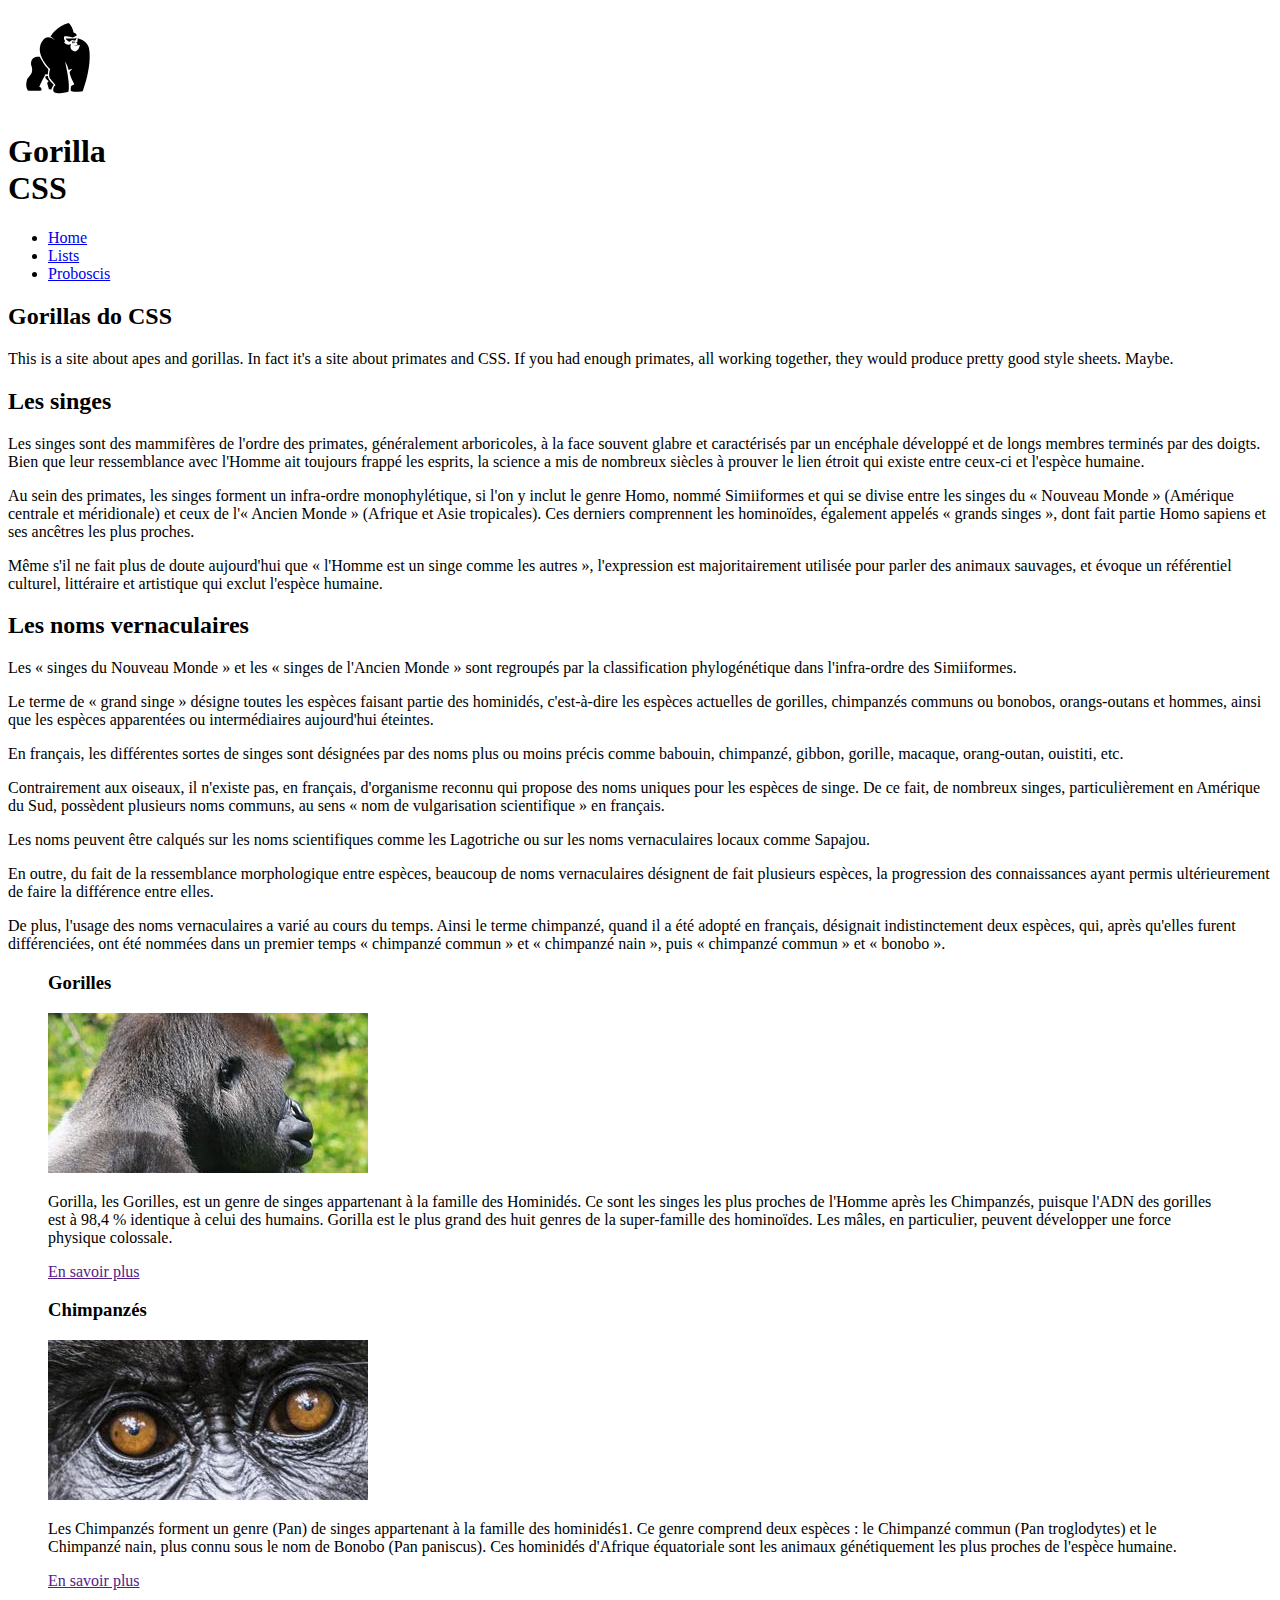
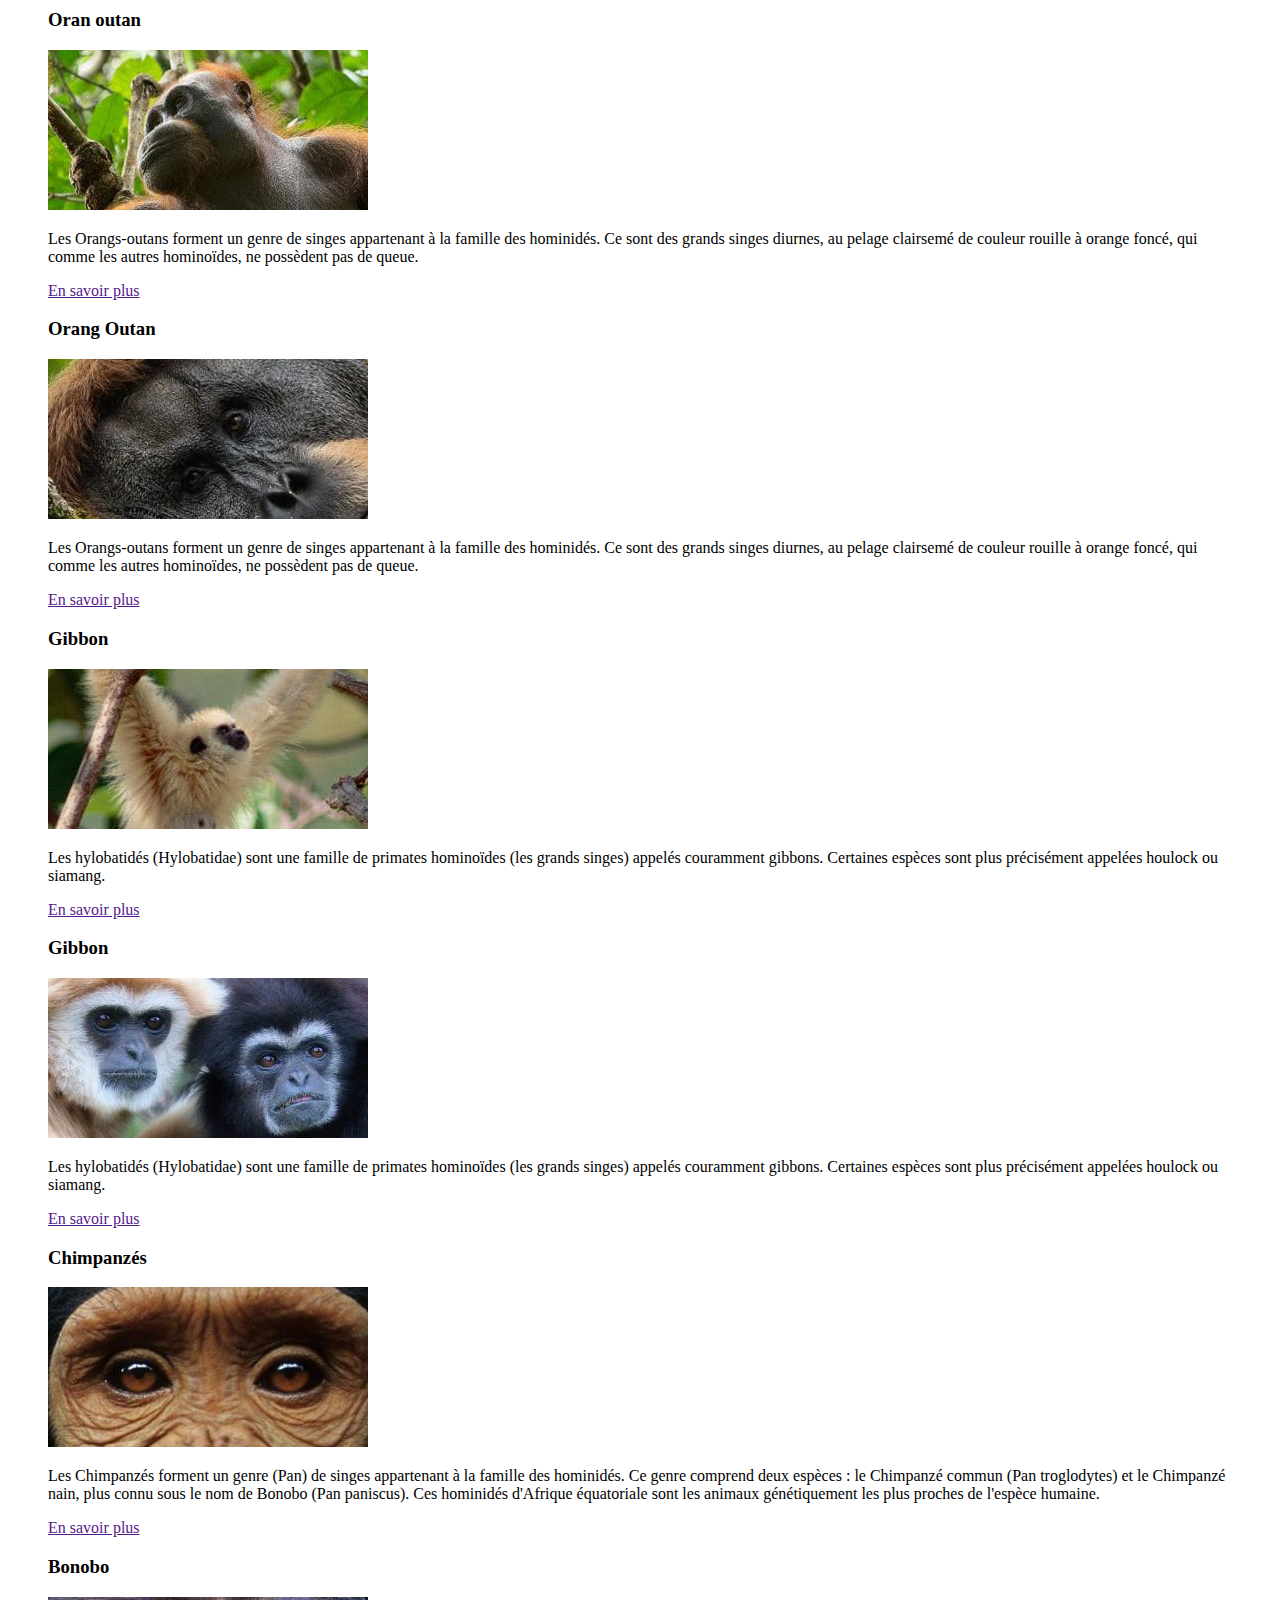
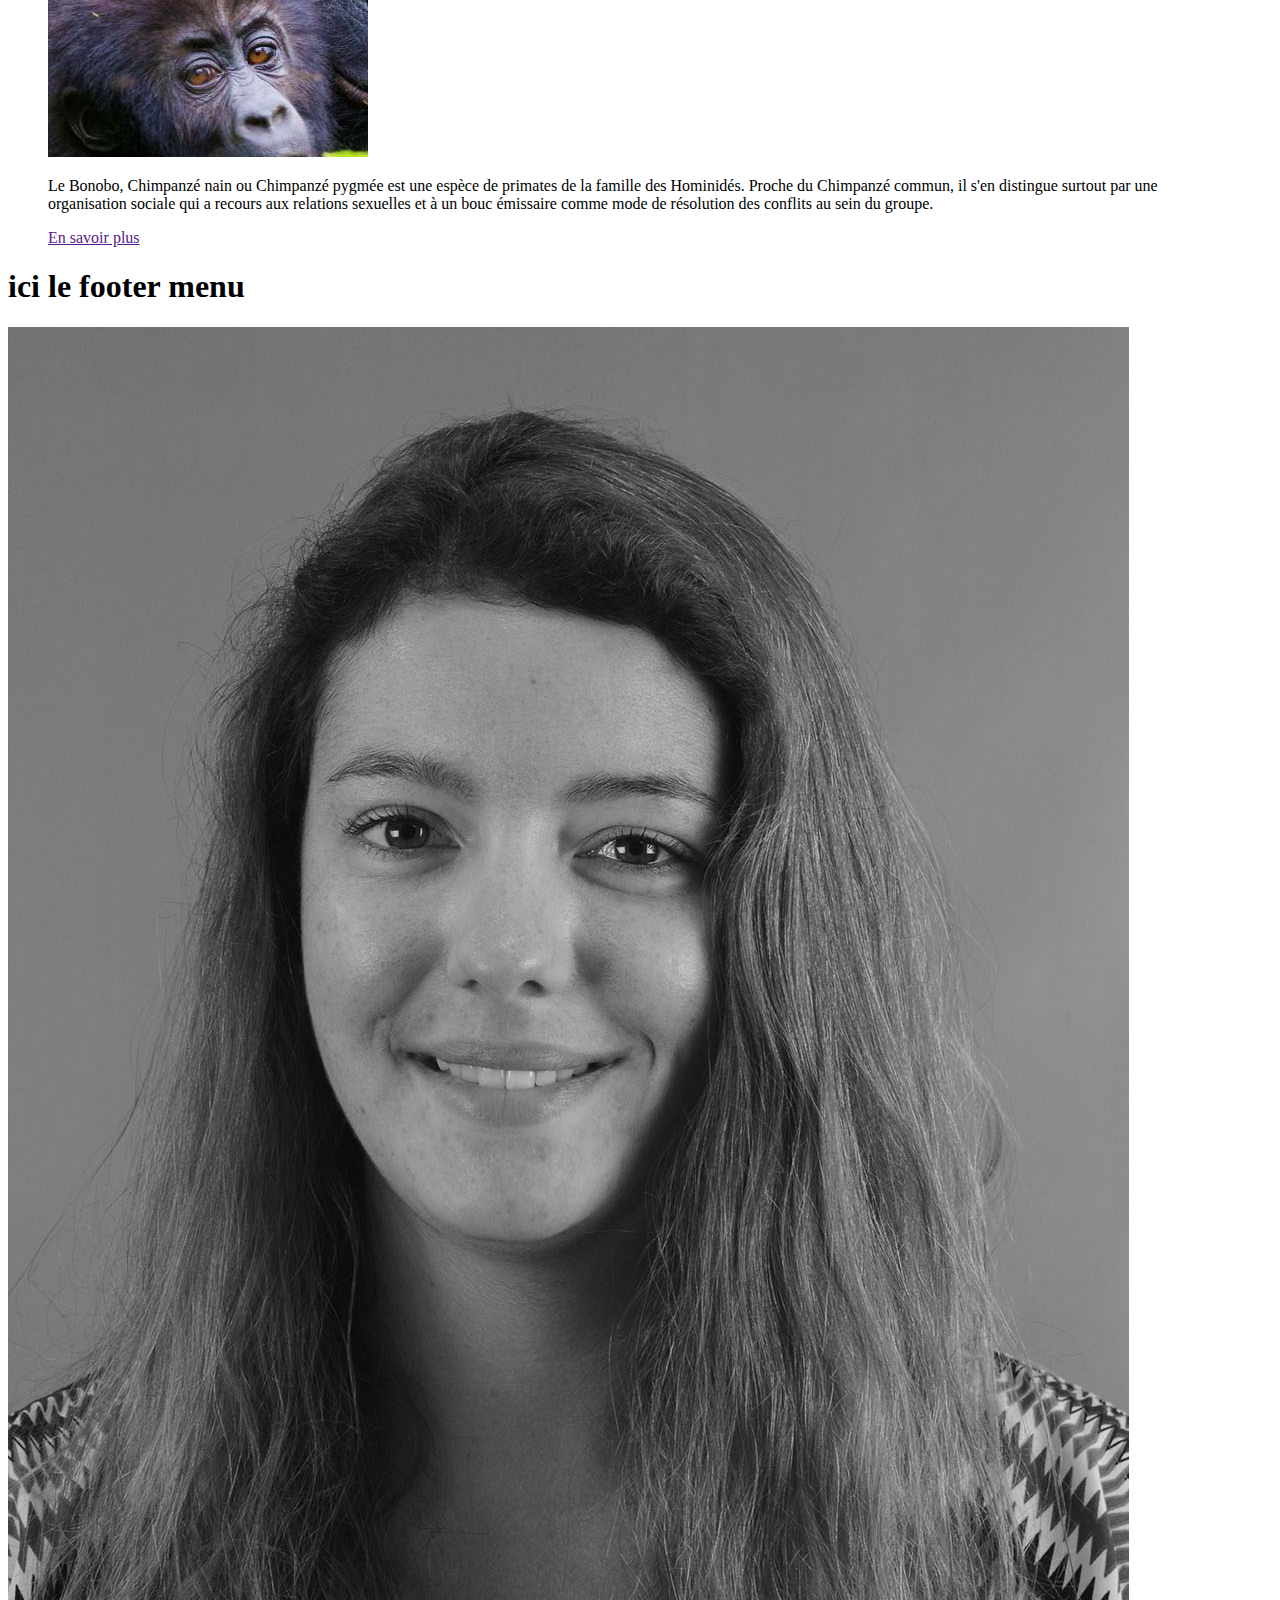
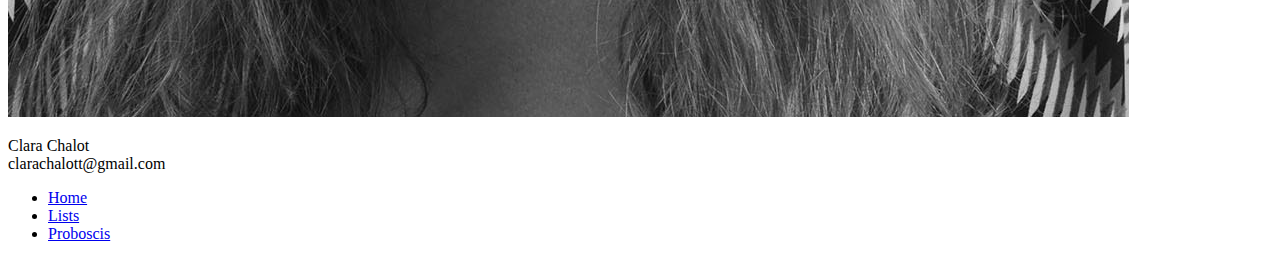
==== index.html @ 062ab99a "Initial commit" ====
<!DOCTYPE html>
<html lang="en" dir="ltr">
<head>
  <meta charset="utf-8">
  <title> This is a page about Apes </title>
  <link rel="stylesheet" href="../ian_project/css/main.css">
  <link href="https://fonts.googleapis.com/css?family=Literata|Source+Sans+Pro&display=swap" rel="stylesheet">
</head>

<body class="home">
  <header>
    <div class="site-id">
      <img src="images/logos-n-icons/logo-01.svg" alt="Gorilla CSS" class="logo">
      <h1 class="site-title">Gorilla </br> CSS</h1>
    </div>

    <nav>
      <ul>
        <li><a href="index.html">Home</a></li>
        <li><a href="list.html">Lists</a></li>
        <li><a href="01-proboscis.html">Proboscis</a></li>
      </ul>
    </nav>

  </header>


  <div class="hero">
    <div class="introduction">
      <!-- <img src="images/md/md-image-01.jpg" alt="Gorilla CSS" class="background"> -->
      <h2>Gorillas do CSS</h2>
      <p>This is a site about apes and gorillas. In fact it's a site about primates and CSS. If you had enough primates, all working together, they would produce pretty good style sheets. Maybe.</p>
    </div>
  </div>

  <section class="main-content">
    <h2> Les singes </h2>
    <p> Les singes sont des mammifères de l'ordre des primates, généralement arboricoles, à la face souvent glabre et caractérisés par un encéphale développé et de longs membres terminés par des doigts. Bien que leur ressemblance avec l'Homme ait toujours frappé les esprits, la science a mis de nombreux siècles à prouver le lien étroit qui existe entre ceux-ci et l'espèce humaine.</p>

    <p>  Au sein des primates, les singes forment un infra-ordre monophylétique, si l'on y inclut le genre Homo, nommé Simiiformes et qui se divise entre les singes du « Nouveau Monde » (Amérique centrale et méridionale) et ceux de l'« Ancien Monde » (Afrique et Asie tropicales). Ces derniers comprennent les hominoïdes, également appelés « grands singes », dont fait partie Homo sapiens et ses ancêtres les plus proches. </p>

    <p>  Même s'il ne fait plus de doute aujourd'hui que « l'Homme est un singe comme les autres », l'expression est majoritairement utilisée pour parler des animaux sauvages, et évoque un référentiel culturel, littéraire et artistique qui exclut l'espèce humaine. </p>

    <h2> Les noms vernaculaires </h2>

    <p> Les « singes du Nouveau Monde » et les « singes de l'Ancien Monde » sont regroupés par la classification phylogénétique dans l'infra-ordre des Simiiformes.</p>

    <p> Le terme de « grand singe » désigne toutes les espèces faisant partie des hominidés, c'est-à-dire les espèces actuelles de gorilles, chimpanzés communs ou bonobos, orangs-outans et hommes, ainsi que les espèces apparentées ou intermédiaires aujourd'hui éteintes.</p>

    <p>En français, les différentes sortes de singes sont désignées par des noms plus ou moins précis comme babouin, chimpanzé, gibbon, gorille, macaque, orang-outan, ouistiti, etc.</p>

    <p>Contrairement aux oiseaux, il n'existe pas, en français, d'organisme reconnu qui propose des noms uniques pour les espèces de singe. De ce fait, de nombreux singes, particulièrement en Amérique du Sud, possèdent plusieurs noms communs, au sens « nom de vulgarisation scientifique » en français. </p>

    <p>Les noms peuvent être calqués sur les noms scientifiques comme les Lagotriche ou sur les noms vernaculaires locaux comme Sapajou. </p>

    <p> En outre, du fait de la ressemblance morphologique entre espèces, beaucoup de noms vernaculaires désignent de fait plusieurs espèces, la progression des connaissances ayant permis ultérieurement de faire la différence entre elles. </p>

    <p>De plus, l'usage des noms vernaculaires a varié au cours du temps. Ainsi le terme chimpanzé, quand il a été adopté en français, désignait indistinctement deux espèces, qui, après qu'elles furent différenciées, ont été nommées dans un premier temps « chimpanzé commun » et « chimpanzé nain », puis « chimpanzé commun » et « bonobo ». </p>

    <!-- <p>When Jane Goodall first witnessed Gombe chimpanzee David Greybeard fishing for termites by manipulating blades of grass in 1960, the line between humans and other animals suddenly became blurry. Tool use was no longer uniquely human, leading Dr. Louis Leakey, Jane’s mentor, to famously say, “Now we must redefine tool, redefine man, or accept chimpanzees as human.”  </p>

    <p>We know that chimpanzees are our closest cousins in the animal kingdom, sharing 98.6% of our DNA. Chimpanzees are also known to exhibit remarkably human-like behaviors, such as grieving over the loss of a loved one, generating strategies to thrive in social groups, and even learning sign language.  </p>

    <p>But what allows us to share these things in common? Is it our brain structure, our shared genetic similarities, or our cultures? Turns out, it’s a mix of many things! </p>


    <p>To start, it’s important to understand the chimpanzee “fission-fusion” social system. In this system, there are communities of up to 100 individuals that occasionally come together to eat, socialize, and mate, but spend most of their time in tighter sub-groups.  Early human communities are thought to have lived in similar groups</p>

    <p>Strong alliances, bonds, and intrasexual dominance hierarchies between members make up most of the social dynamics in chimpanzee groups. Through these hierarchies, members of the same sex compete for access to resources such reproductive mates or food, resulting in alpha males and alpha females. Studies of human culture lead us to believe that we too operate with intrasexual hierarchies – just think about the famous myths in which men compete for the heart of a woman to become king!  </p>

    <p>Although males are dominant overall in chimpanzee groups, the most important relationships are between mothers and their dependent offspring, which we know largely thanks to studies initiated by Jane in the early 1960s. Chimpanzees learn essential life skills from their mothers, including how to pick up on emotional cues, be a good leader, and demonstrate compassion.

    <p>Flo and Gremlin, for example, are two popular and outstanding chimpanzee mothers from Gombe. Gremlin persevered through the hard task of raising twins in the wild, and two of Flo’s sons grew up to become alpha males. Together, they showcase the importance of a strong mother-infant relationship – something humans need as well. </p>
  -->
</section>


<section class="teaser-list">
  <div class="product-list-item">
    <figure>
      <h3>Gorilles</h3>
      <img src="images/th/th-image-01.jpg" alt="">
      <p>Gorilla, les Gorilles, est un genre de singes appartenant à la famille des Hominidés. Ce sont les singes les plus proches de l'Homme après les Chimpanzés, puisque l'ADN des gorilles est à 98,4 % identique à celui des humains.
        Gorilla est le plus grand des huit genres de la super-famille des hominoïdes. Les mâles, en particulier, peuvent développer une force physique colossale. </p>
        <a href="" class="more-link">En savoir plus</a>
      </figure>
    </div>

    <div class="product-list-item">
      <figure>
        <h3>Chimpanzés</h3>
        <img src="images/th/th-image-02.jpg" alt="">
        <p>Les Chimpanzés forment un genre (Pan) de singes appartenant à la famille des hominidés1. Ce genre comprend deux espèces : le Chimpanzé commun (Pan troglodytes) et le Chimpanzé nain, plus connu sous le nom de Bonobo (Pan paniscus). Ces hominidés d'Afrique équatoriale sont les animaux génétiquement les plus proches de l'espèce humaine. </p>
        <a href="" class="more-link">En savoir plus</a>
      </figure>
    </div>

    <div class="product-list-item">
      <figure>
        <h3>Oran outan</h3>
        <img src="images/th/th-image-12.jpg" alt="">
        <p>Les Orangs-outans forment un genre de singes appartenant à la famille des hominidés. Ce sont des grands singes diurnes, au pelage clairsemé de couleur rouille à orange foncé, qui comme les autres hominoïdes, ne possèdent pas de queue. </p>
        <a href="" class="more-link">En savoir plus</a>
      </figure>
    </div>

    <div class="product-list-item">
      <figure>
        <h3>Orang Outan</h3>
        <img src="images/th/th-image-13.jpg" alt="">
        <p>Les Orangs-outans forment un genre de singes appartenant à la famille des hominidés. Ce sont des grands singes diurnes, au pelage clairsemé de couleur rouille à orange foncé, qui comme les autres hominoïdes, ne possèdent pas de queue. </p>
        <a href="" class="more-link">En savoir plus</a>
      </figure>
    </div>

    <div class="product-list-item">
      <figure>
        <h3>Gibbon</h3>
        <img src="images/th/th-image-14.jpg" alt="">
        <p>Les hylobatidés (Hylobatidae) sont une famille de primates hominoïdes (les grands singes) appelés couramment gibbons. Certaines espèces sont plus précisément appelées houlock ou siamang. </p>
        <a href="" class="more-link"> En savoir plus</a>
      </figure>
    </div>

    <div class="product-list-item">
      <figure>
        <h3>Gibbon</h3>
        <img src="images/th/th-image-15.jpg" alt="">
        <p>Les hylobatidés (Hylobatidae) sont une famille de primates hominoïdes (les grands singes) appelés couramment gibbons. Certaines espèces sont plus précisément appelées houlock ou siamang. </p>
        <a href="" class="more-link">En savoir plus</a>
      </figure>
    </div>

    <div class="product-list-item">
      <figure>
        <h3>Chimpanzés</h3>
        <img src="images/th/th-image-11.jpg" alt="">
        <p>Les Chimpanzés forment un genre (Pan) de singes appartenant à la famille des hominidés. Ce genre comprend deux espèces : le Chimpanzé commun (Pan troglodytes) et le Chimpanzé nain, plus connu sous le nom de Bonobo (Pan paniscus). Ces hominidés d'Afrique équatoriale sont les animaux génétiquement les plus proches de l'espèce humaine. </p>
        <a href="" class="more-link">En savoir plus</a>
      </figure>
    </div>

    <div class="product-list-item">
      <figure>
        <h3>Bonobo</h3>
        <img src="images/th/th-image-08.jpg" alt="bonobo">
        <p>Le Bonobo, Chimpanzé nain ou Chimpanzé pygmée est une espèce de primates de la famille des Hominidés. Proche du Chimpanzé commun, il s'en distingue surtout par une organisation sociale qui a recours aux relations sexuelles et à un bouc émissaire comme mode de résolution des conflits au sein du groupe. </p>
        <a href="" class="more-link">En savoir plus</a>
      </figure>
    </div>

  </section>


  <footer>
    <div class="pic">
      <h1>ici le footer menu</h1>
      <img src="images/clara.jpg" alt="clara">
      <p>Clara Chalot </br> clarachalott@gmail.com</p>
      <nav>
        <ul>
          <li><a href="/">Home</a></li>
          <li><a href="list.html">Lists</a></li>
          <li><a href="01-proboscis.html">Proboscis</a></li>
        </ul>
      </nav>
    </div>
  </footer>

</body>
</html>
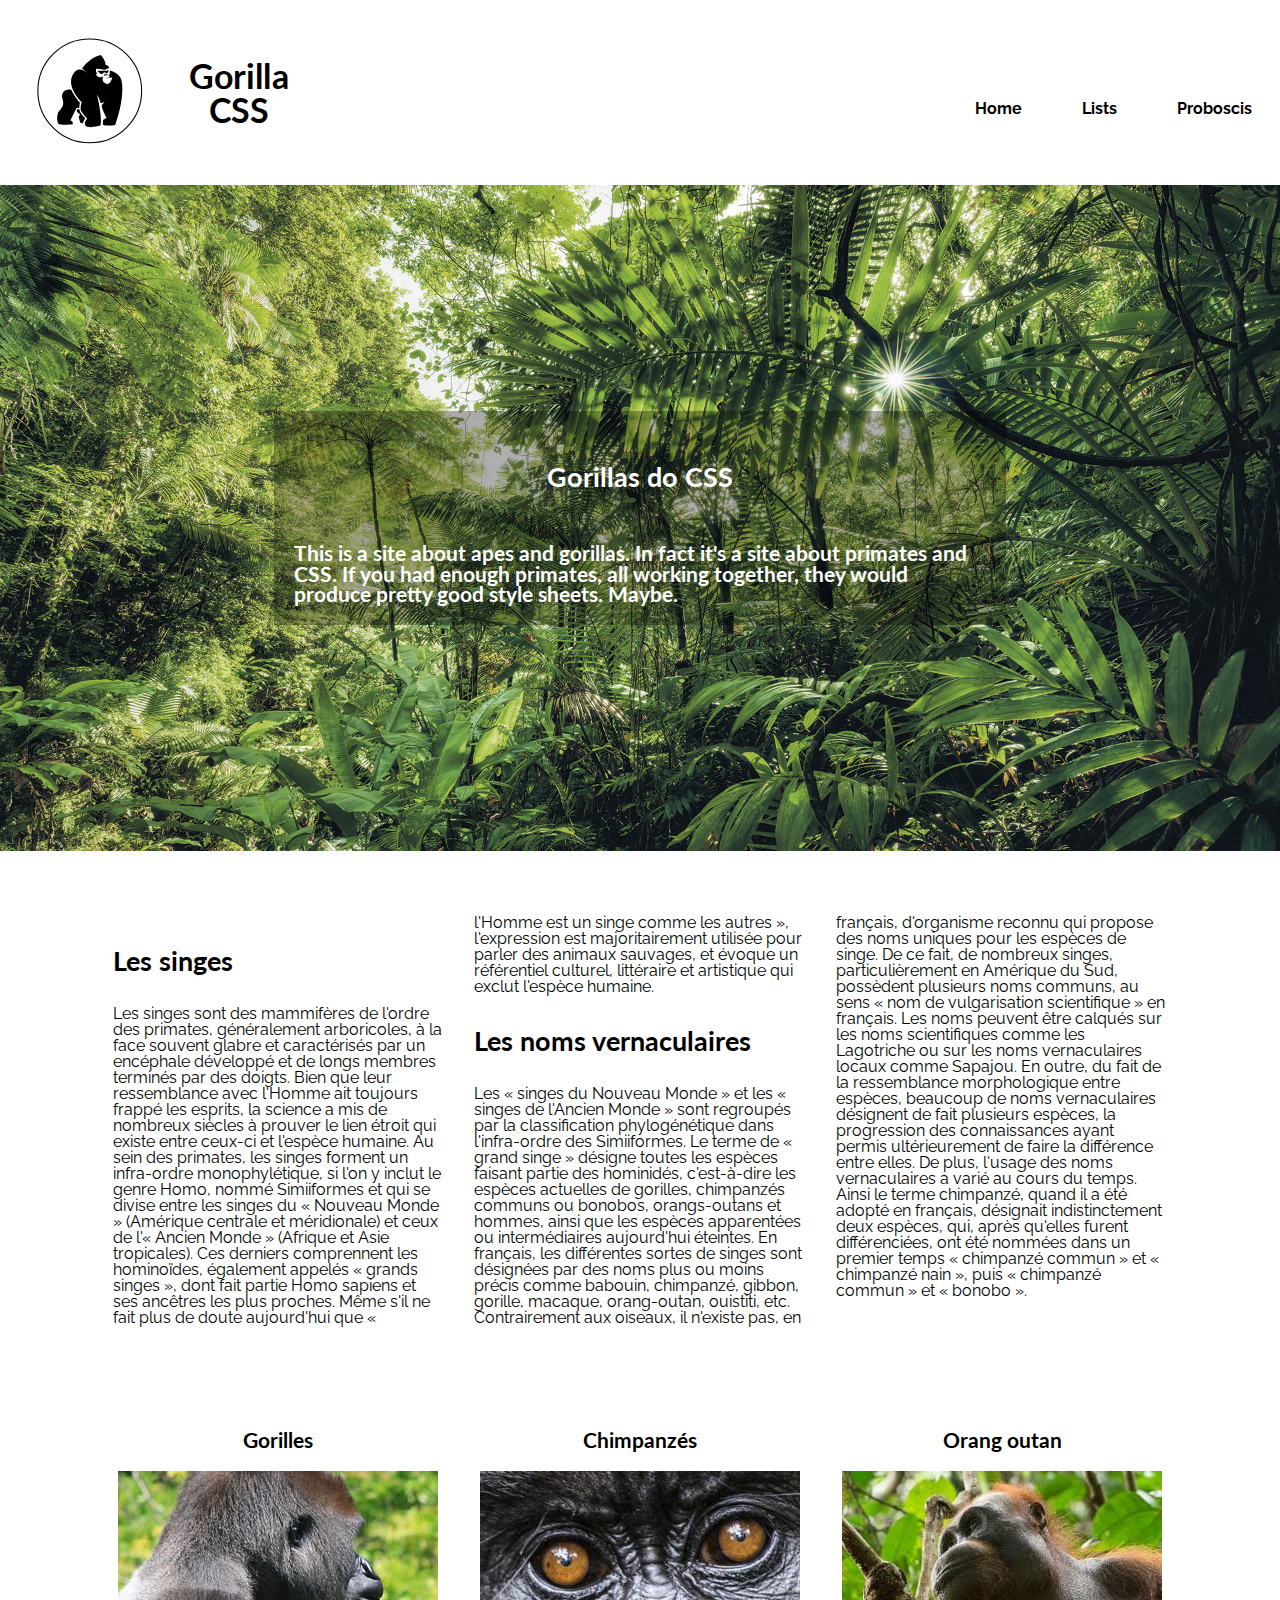
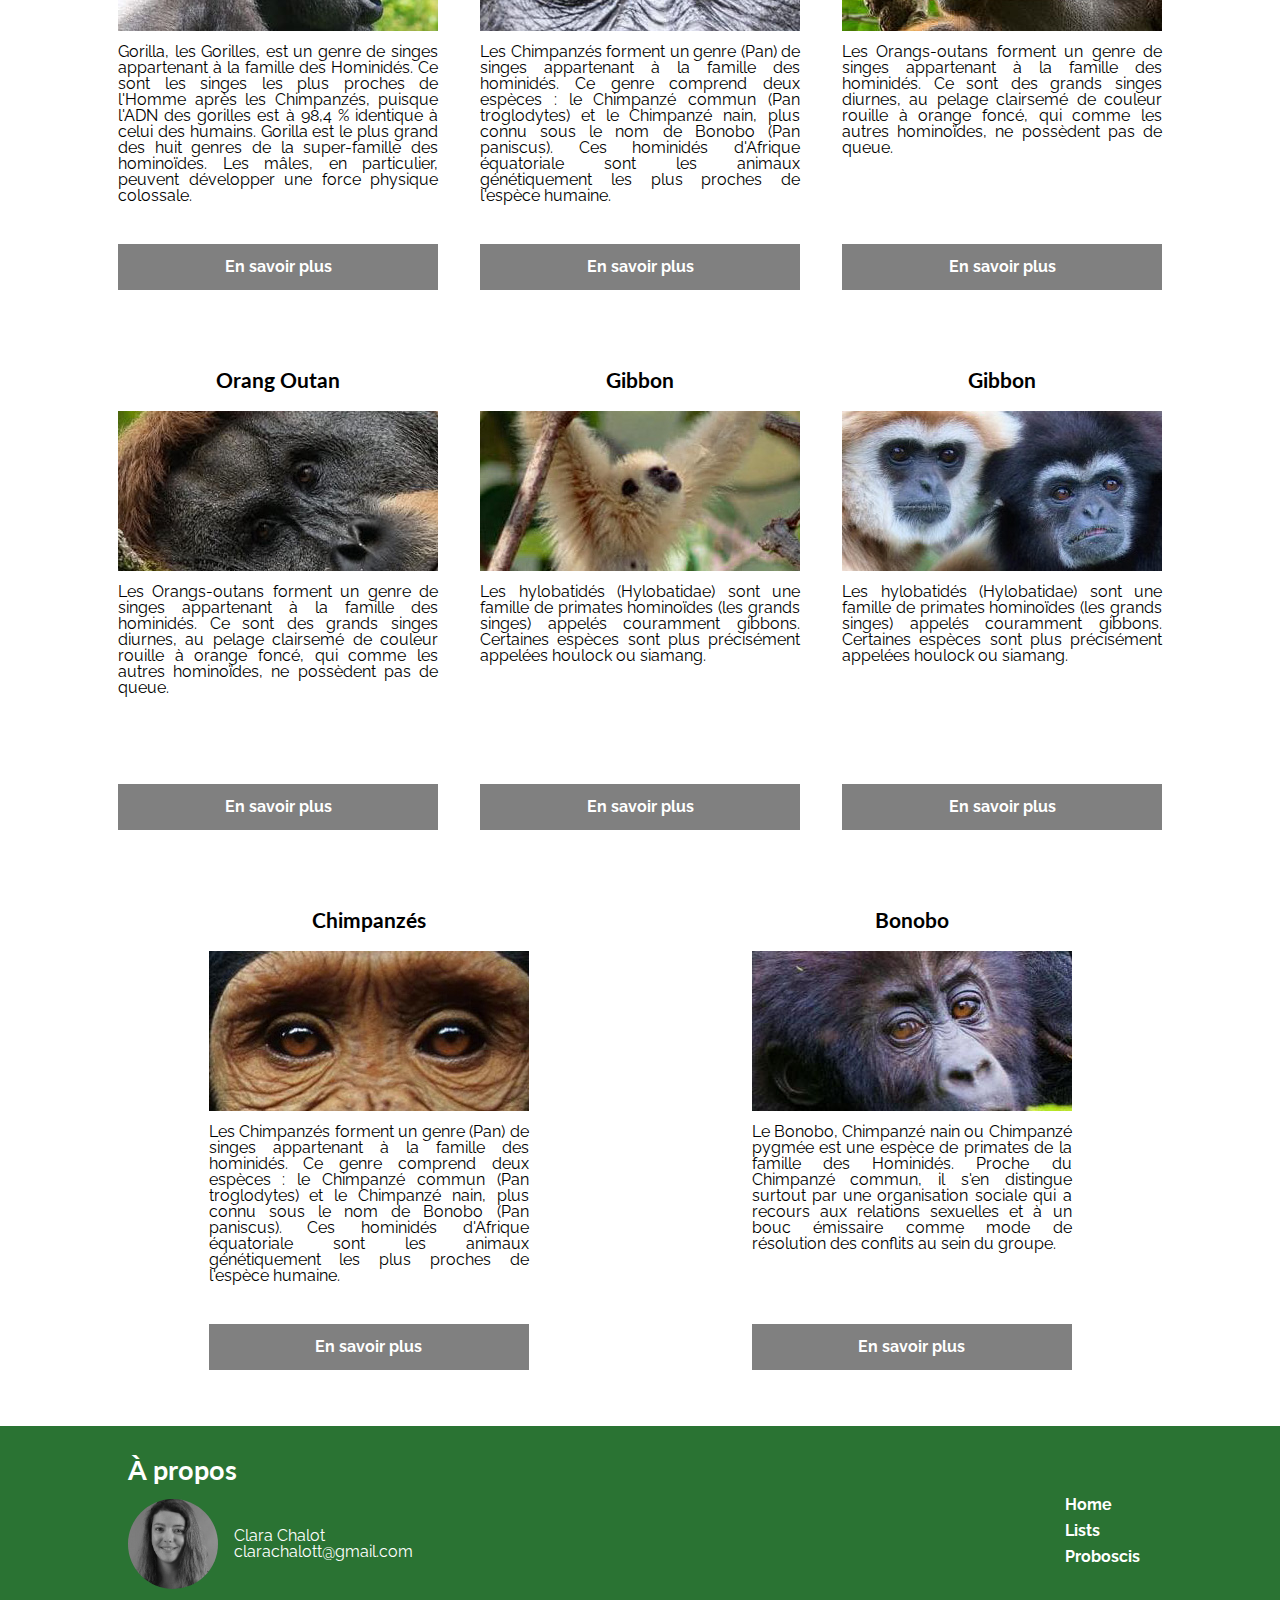
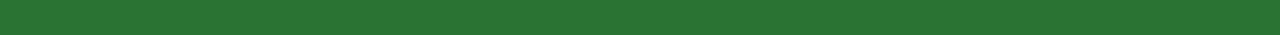
==== commit 921a067e: "Final_project" ====
--- a/index.html
+++ b/index.html
@@ -1,20 +1,53 @@
 <!DOCTYPE html>
-<html lang="en" dir="ltr">
+<html lang="fr" dir="ltr">
+
 <head>
   <meta charset="utf-8">
-  <title> This is a page about Apes </title>
-  <link rel="stylesheet" href="../ian_project/css/main.css">
-  <link href="https://fonts.googleapis.com/css?family=Literata|Source+Sans+Pro&display=swap" rel="stylesheet">
+  <title> La page des Apes </title>
+  <link rel="apple-touch-icon" sizes="180x180" href="images/logos-n-icons/favs/apple-touch-icon.png">
+  <link rel="icon" type="image/png" sizes="32x32" href="images/logos-n-icons/favs/favicon-32x32.png">
+  <link rel="icon" type="image/png" sizes="16x16" href="images/logos-n-icons/favs/favicon-16x16.png">
+  <link rel="manifest" href="images/logos-n-icons/favs/site.webmanifest">
+  <link rel="mask-icon" href="images/logos-n-icons/favs/safari-pinned-tab.svg" color="#5bbad5">
+  <link rel="shortcut icon" href="images/logos-n-icons/favs/favicon.ico">
+  <meta name="msapplication-TileColor" content="#da532c">
+  <meta name="msapplication-config" content="images/logos-n-icons/favs/browserconfig.xml">
+  <meta name="theme-color" content="#ffffff">
+  <link href="https://fonts.googleapis.com/css?family=Lato|Raleway&display=swap" rel="stylesheet">
+  <link rel="stylesheet" href="css/vendor/reset.css">
+  <link rel="stylesheet" href="css/main.css">
+  <link rel="stylesheet" href="css/layout.css">
+  <link rel="stylesheet" href="css/styles.css">
+
+
 </head>
 
 <body class="home">
   <header>
     <div class="site-id">
-      <img src="images/logos-n-icons/logo-01.svg" alt="Gorilla CSS" class="logo">
-      <h1 class="site-title">Gorilla </br> CSS</h1>
+      <a href="index.html"><img src="images/logos-n-icons/logo-01.svg" alt="Gorilla CSS" class="logo"></a>
+      <h1 class="site-title">Gorilla <br /> CSS</h1>
     </div>
 
-    <nav>
+    <!-- BURGER MENU -->
+    <a href="#main-menu" class="menu-toggle">
+      <div class="burger-breads">
+        <span></span>
+        <span></span>
+        <span></span>
+      </div>
+    </a>
+
+
+    <nav id="main-menu" class="main-menu">
+      <a href="#main-menu-toggle" class="menu-close">
+        <div class="burger-breads close">
+          <span></span>
+          <span></span>
+          <span></span>
+        </div>
+      </a>
+
       <ul>
         <li><a href="index.html">Home</a></li>
         <li><a href="list.html">Lists</a></li>
@@ -22,150 +55,193 @@
       </ul>
     </nav>
 
+    <a href="#main-menu-toggle" class="backdrop" hidden></a>
   </header>
 
+  <!-- FIN BURGER MENU -->
 
   <div class="hero">
     <div class="introduction">
-      <!-- <img src="images/md/md-image-01.jpg" alt="Gorilla CSS" class="background"> -->
+      <!-- <img src="images/jungle.jpg" alt="Gorilla CSS" class="background"> -->
       <h2>Gorillas do CSS</h2>
-      <p>This is a site about apes and gorillas. In fact it's a site about primates and CSS. If you had enough primates, all working together, they would produce pretty good style sheets. Maybe.</p>
+      <h3>This is a site about apes and gorillas. In fact it's a site about primates and CSS. If you had enough
+        primates, all working together, they would produce pretty good style sheets. Maybe.</h3>
     </div>
   </div>
 
-  <section class="main-content">
-    <h2> Les singes </h2>
-    <p> Les singes sont des mammifères de l'ordre des primates, généralement arboricoles, à la face souvent glabre et caractérisés par un encéphale développé et de longs membres terminés par des doigts. Bien que leur ressemblance avec l'Homme ait toujours frappé les esprits, la science a mis de nombreux siècles à prouver le lien étroit qui existe entre ceux-ci et l'espèce humaine.</p>
-
-    <p>  Au sein des primates, les singes forment un infra-ordre monophylétique, si l'on y inclut le genre Homo, nommé Simiiformes et qui se divise entre les singes du « Nouveau Monde » (Amérique centrale et méridionale) et ceux de l'« Ancien Monde » (Afrique et Asie tropicales). Ces derniers comprennent les hominoïdes, également appelés « grands singes », dont fait partie Homo sapiens et ses ancêtres les plus proches. </p>
-
-    <p>  Même s'il ne fait plus de doute aujourd'hui que « l'Homme est un singe comme les autres », l'expression est majoritairement utilisée pour parler des animaux sauvages, et évoque un référentiel culturel, littéraire et artistique qui exclut l'espèce humaine. </p>
-
-    <h2> Les noms vernaculaires </h2>
-
-    <p> Les « singes du Nouveau Monde » et les « singes de l'Ancien Monde » sont regroupés par la classification phylogénétique dans l'infra-ordre des Simiiformes.</p>
-
-    <p> Le terme de « grand singe » désigne toutes les espèces faisant partie des hominidés, c'est-à-dire les espèces actuelles de gorilles, chimpanzés communs ou bonobos, orangs-outans et hommes, ainsi que les espèces apparentées ou intermédiaires aujourd'hui éteintes.</p>
-
-    <p>En français, les différentes sortes de singes sont désignées par des noms plus ou moins précis comme babouin, chimpanzé, gibbon, gorille, macaque, orang-outan, ouistiti, etc.</p>
-
-    <p>Contrairement aux oiseaux, il n'existe pas, en français, d'organisme reconnu qui propose des noms uniques pour les espèces de singe. De ce fait, de nombreux singes, particulièrement en Amérique du Sud, possèdent plusieurs noms communs, au sens « nom de vulgarisation scientifique » en français. </p>
-
-    <p>Les noms peuvent être calqués sur les noms scientifiques comme les Lagotriche ou sur les noms vernaculaires locaux comme Sapajou. </p>
-
-    <p> En outre, du fait de la ressemblance morphologique entre espèces, beaucoup de noms vernaculaires désignent de fait plusieurs espèces, la progression des connaissances ayant permis ultérieurement de faire la différence entre elles. </p>
-
-    <p>De plus, l'usage des noms vernaculaires a varié au cours du temps. Ainsi le terme chimpanzé, quand il a été adopté en français, désignait indistinctement deux espèces, qui, après qu'elles furent différenciées, ont été nommées dans un premier temps « chimpanzé commun » et « chimpanzé nain », puis « chimpanzé commun » et « bonobo ». </p>
-
-    <!-- <p>When Jane Goodall first witnessed Gombe chimpanzee David Greybeard fishing for termites by manipulating blades of grass in 1960, the line between humans and other animals suddenly became blurry. Tool use was no longer uniquely human, leading Dr. Louis Leakey, Jane’s mentor, to famously say, “Now we must redefine tool, redefine man, or accept chimpanzees as human.”  </p>
-
-    <p>We know that chimpanzees are our closest cousins in the animal kingdom, sharing 98.6% of our DNA. Chimpanzees are also known to exhibit remarkably human-like behaviors, such as grieving over the loss of a loved one, generating strategies to thrive in social groups, and even learning sign language.  </p>
-
-    <p>But what allows us to share these things in common? Is it our brain structure, our shared genetic similarities, or our cultures? Turns out, it’s a mix of many things! </p>
-
-
-    <p>To start, it’s important to understand the chimpanzee “fission-fusion” social system. In this system, there are communities of up to 100 individuals that occasionally come together to eat, socialize, and mate, but spend most of their time in tighter sub-groups.  Early human communities are thought to have lived in similar groups</p>
-
-    <p>Strong alliances, bonds, and intrasexual dominance hierarchies between members make up most of the social dynamics in chimpanzee groups. Through these hierarchies, members of the same sex compete for access to resources such reproductive mates or food, resulting in alpha males and alpha females. Studies of human culture lead us to believe that we too operate with intrasexual hierarchies – just think about the famous myths in which men compete for the heart of a woman to become king!  </p>
-
-    <p>Although males are dominant overall in chimpanzee groups, the most important relationships are between mothers and their dependent offspring, which we know largely thanks to studies initiated by Jane in the early 1960s. Chimpanzees learn essential life skills from their mothers, including how to pick up on emotional cues, be a good leader, and demonstrate compassion.
-
-    <p>Flo and Gremlin, for example, are two popular and outstanding chimpanzee mothers from Gombe. Gremlin persevered through the hard task of raising twins in the wild, and two of Flo’s sons grew up to become alpha males. Together, they showcase the importance of a strong mother-infant relationship – something humans need as well. </p>
-  -->
-</section>
-
-
-<section class="teaser-list">
-  <div class="product-list-item">
-    <figure>
-      <h3>Gorilles</h3>
-      <img src="images/th/th-image-01.jpg" alt="">
-      <p>Gorilla, les Gorilles, est un genre de singes appartenant à la famille des Hominidés. Ce sont les singes les plus proches de l'Homme après les Chimpanzés, puisque l'ADN des gorilles est à 98,4 % identique à celui des humains.
-        Gorilla est le plus grand des huit genres de la super-famille des hominoïdes. Les mâles, en particulier, peuvent développer une force physique colossale. </p>
-        <a href="" class="more-link">En savoir plus</a>
-      </figure>
-    </div>
-
-    <div class="product-list-item">
-      <figure>
-        <h3>Chimpanzés</h3>
-        <img src="images/th/th-image-02.jpg" alt="">
-        <p>Les Chimpanzés forment un genre (Pan) de singes appartenant à la famille des hominidés1. Ce genre comprend deux espèces : le Chimpanzé commun (Pan troglodytes) et le Chimpanzé nain, plus connu sous le nom de Bonobo (Pan paniscus). Ces hominidés d'Afrique équatoriale sont les animaux génétiquement les plus proches de l'espèce humaine. </p>
-        <a href="" class="more-link">En savoir plus</a>
-      </figure>
-    </div>
-
-    <div class="product-list-item">
-      <figure>
-        <h3>Oran outan</h3>
-        <img src="images/th/th-image-12.jpg" alt="">
-        <p>Les Orangs-outans forment un genre de singes appartenant à la famille des hominidés. Ce sont des grands singes diurnes, au pelage clairsemé de couleur rouille à orange foncé, qui comme les autres hominoïdes, ne possèdent pas de queue. </p>
-        <a href="" class="more-link">En savoir plus</a>
-      </figure>
-    </div>
-
-    <div class="product-list-item">
-      <figure>
-        <h3>Orang Outan</h3>
-        <img src="images/th/th-image-13.jpg" alt="">
-        <p>Les Orangs-outans forment un genre de singes appartenant à la famille des hominidés. Ce sont des grands singes diurnes, au pelage clairsemé de couleur rouille à orange foncé, qui comme les autres hominoïdes, ne possèdent pas de queue. </p>
-        <a href="" class="more-link">En savoir plus</a>
-      </figure>
-    </div>
-
-    <div class="product-list-item">
-      <figure>
-        <h3>Gibbon</h3>
-        <img src="images/th/th-image-14.jpg" alt="">
-        <p>Les hylobatidés (Hylobatidae) sont une famille de primates hominoïdes (les grands singes) appelés couramment gibbons. Certaines espèces sont plus précisément appelées houlock ou siamang. </p>
-        <a href="" class="more-link"> En savoir plus</a>
-      </figure>
-    </div>
-
-    <div class="product-list-item">
-      <figure>
-        <h3>Gibbon</h3>
-        <img src="images/th/th-image-15.jpg" alt="">
-        <p>Les hylobatidés (Hylobatidae) sont une famille de primates hominoïdes (les grands singes) appelés couramment gibbons. Certaines espèces sont plus précisément appelées houlock ou siamang. </p>
-        <a href="" class="more-link">En savoir plus</a>
-      </figure>
-    </div>
-
-    <div class="product-list-item">
-      <figure>
-        <h3>Chimpanzés</h3>
-        <img src="images/th/th-image-11.jpg" alt="">
-        <p>Les Chimpanzés forment un genre (Pan) de singes appartenant à la famille des hominidés. Ce genre comprend deux espèces : le Chimpanzé commun (Pan troglodytes) et le Chimpanzé nain, plus connu sous le nom de Bonobo (Pan paniscus). Ces hominidés d'Afrique équatoriale sont les animaux génétiquement les plus proches de l'espèce humaine. </p>
-        <a href="" class="more-link">En savoir plus</a>
-      </figure>
-    </div>
-
-    <div class="product-list-item">
-      <figure>
-        <h3>Bonobo</h3>
-        <img src="images/th/th-image-08.jpg" alt="bonobo">
-        <p>Le Bonobo, Chimpanzé nain ou Chimpanzé pygmée est une espèce de primates de la famille des Hominidés. Proche du Chimpanzé commun, il s'en distingue surtout par une organisation sociale qui a recours aux relations sexuelles et à un bouc émissaire comme mode de résolution des conflits au sein du groupe. </p>
-        <a href="" class="more-link">En savoir plus</a>
-      </figure>
-    </div>
+  <section class="corps">
+
+    <section class="main-content">
+      <h2> Les singes </h2>
+      <p> Les singes sont des mammifères de l'ordre des primates, généralement arboricoles, à la face souvent glabre et
+        caractérisés par un encéphale développé et de longs membres terminés par des doigts. Bien que leur ressemblance
+        avec l'Homme ait toujours frappé les esprits, la science a mis de nombreux siècles à prouver le lien étroit qui
+        existe entre ceux-ci et l'espèce humaine.
+
+        Au sein des primates, les singes forment un infra-ordre monophylétique, si l'on y inclut le genre Homo, nommé
+        Simiiformes et qui se divise entre les singes du « Nouveau Monde » (Amérique centrale et méridionale) et ceux de
+        l'« Ancien Monde » (Afrique et Asie tropicales). Ces derniers comprennent les hominoïdes, également appelés «
+        grands singes », dont fait partie Homo sapiens et ses ancêtres les plus proches.
+
+        Même s'il ne fait plus de doute aujourd'hui que « l'Homme est un singe comme les autres », l'expression est
+        majoritairement utilisée pour parler des animaux sauvages, et évoque un référentiel culturel, littéraire et
+        artistique qui exclut l'espèce humaine.</p>
+
+      <h2> Les noms vernaculaires </h2>
+      <p> Les « singes du Nouveau Monde » et les « singes de l'Ancien Monde » sont regroupés par la classification
+        phylogénétique dans l'infra-ordre des Simiiformes.
+
+        Le terme de « grand singe » désigne toutes les espèces faisant partie des hominidés, c'est-à-dire les espèces
+        actuelles de gorilles, chimpanzés communs ou bonobos, orangs-outans et hommes, ainsi que les espèces apparentées
+        ou intermédiaires aujourd'hui éteintes.
+
+        En français, les différentes sortes de singes sont désignées par des noms plus ou moins précis comme babouin,
+        chimpanzé, gibbon, gorille, macaque, orang-outan, ouistiti, etc.
+
+        Contrairement aux oiseaux, il n'existe pas, en français, d'organisme reconnu qui propose des noms uniques pour
+        les espèces de singe. De ce fait, de nombreux singes, particulièrement en Amérique du Sud, possèdent plusieurs
+        noms communs, au sens « nom de vulgarisation scientifique » en français.
+
+        Les noms peuvent être calqués sur les noms scientifiques comme les Lagotriche ou sur les noms vernaculaires
+        locaux comme Sapajou.
+
+        En outre, du fait de la ressemblance morphologique entre espèces, beaucoup de noms vernaculaires désignent de
+        fait plusieurs espèces, la progression des connaissances ayant permis ultérieurement de faire la différence
+        entre
+        elles.
+
+        De plus, l'usage des noms vernaculaires a varié au cours du temps. Ainsi le terme chimpanzé, quand il a été
+        adopté en français, désignait indistinctement deux espèces, qui, après qu'elles furent différenciées, ont été
+        nommées dans un premier temps « chimpanzé commun » et « chimpanzé nain », puis « chimpanzé commun » et « bonobo
+        ».</p>
+
+    </section>
+
+
+    <section class="teaser-list">
+      <div class="product-list-item">
+        <figure>
+          <h3>Gorilles</h3>
+          <img src="images/th/th-image-01.jpg" alt="">
+          <p>Gorilla, les Gorilles, est un genre de singes appartenant à la famille des Hominidés. Ce sont les singes
+            les
+            plus proches de l'Homme après les Chimpanzés, puisque l'ADN des gorilles est à 98,4 % identique à celui des
+            humains.
+            Gorilla est le plus grand des huit genres de la super-famille des hominoïdes. Les mâles, en particulier,
+            peuvent développer une force physique colossale. </p>
+          <a href="" class="more-link">En savoir plus</a>
+        </figure>
+      </div>
+
+      <div class="product-list-item">
+        <figure>
+          <h3>Chimpanzés</h3>
+          <img src="images/th/th-image-02.jpg" alt="">
+          <p>Les Chimpanzés forment un genre (Pan) de singes appartenant à la famille des hominidés. Ce genre comprend
+            deux espèces : le Chimpanzé commun (Pan troglodytes) et le Chimpanzé nain, plus connu sous le nom de Bonobo
+            (Pan paniscus). Ces hominidés d'Afrique équatoriale sont les animaux génétiquement les plus proches de
+            l'espèce humaine. </p>
+          <a href="" class="more-link">En savoir plus</a>
+        </figure>
+      </div>
+
+      <div class="product-list-item">
+        <figure>
+          <h3>Orang outan</h3>
+          <img src="images/th/th-image-12.jpg" alt="">
+          <p>Les Orangs-outans forment un genre de singes appartenant à la famille des hominidés. Ce sont des grands
+            singes diurnes, au pelage clairsemé de couleur rouille à orange foncé, qui comme les autres hominoïdes, ne
+            possèdent pas de queue. </p>
+          <a href="" class="more-link">En savoir plus</a>
+        </figure>
+      </div>
+
+      <div class="product-list-item">
+        <figure>
+          <h3>Orang Outan</h3>
+          <img src="images/th/th-image-13.jpg" alt="">
+          <p>Les Orangs-outans forment un genre de singes appartenant à la famille des hominidés. Ce sont des grands
+            singes diurnes, au pelage clairsemé de couleur rouille à orange foncé, qui comme les autres hominoïdes, ne
+            possèdent pas de queue. </p>
+          <a href="" class="more-link">En savoir plus</a>
+        </figure>
+      </div>
+
+      <div class="product-list-item">
+        <figure>
+          <h3>Gibbon</h3>
+          <img src="images/th/th-image-14.jpg" alt="">
+          <p>Les hylobatidés (Hylobatidae) sont une famille de primates hominoïdes (les grands singes) appelés
+            couramment
+            gibbons. Certaines espèces sont plus précisément appelées houlock ou siamang. </p>
+          <a href="" class="more-link"> En savoir plus</a>
+        </figure>
+      </div>
+
+      <div class="product-list-item">
+        <figure>
+          <h3>Gibbon</h3>
+          <img src="images/th/th-image-15.jpg" alt="">
+          <p>Les hylobatidés (Hylobatidae) sont une famille de primates hominoïdes (les grands singes) appelés
+            couramment
+            gibbons. Certaines espèces sont plus précisément appelées houlock ou siamang. </p>
+          <a href="" class="more-link">En savoir plus</a>
+        </figure>
+      </div>
+
+      <div class="product-list-item">
+        <figure>
+          <h3>Chimpanzés</h3>
+          <img src="images/th/th-image-11.jpg" alt="">
+          <p>Les Chimpanzés forment un genre (Pan) de singes appartenant à la famille des hominidés. Ce genre comprend
+            deux espèces : le Chimpanzé commun (Pan troglodytes) et le Chimpanzé nain, plus connu sous le nom de Bonobo
+            (Pan paniscus). Ces hominidés d'Afrique équatoriale sont les animaux génétiquement les plus proches de
+            l'espèce humaine. </p>
+          <a href="" class="more-link">En savoir plus</a>
+        </figure>
+      </div>
+
+      <div class="product-list-item">
+        <figure>
+          <h3>Bonobo</h3>
+          <img src="images/th/th-image-08.jpg" alt="bonobo">
+          <p>Le Bonobo, Chimpanzé nain ou Chimpanzé pygmée est une espèce de primates de la famille des Hominidés.
+            Proche
+            du Chimpanzé commun, il s'en distingue surtout par une organisation sociale qui a recours aux relations
+            sexuelles et à un bouc émissaire comme mode de résolution des conflits au sein du groupe. </p>
+          <a href="" class="more-link">En savoir plus</a>
+        </figure>
+      </div>
+
+    </section>
 
   </section>
 
 
+  <!-- FOOTER -->
   <footer>
-    <div class="pic">
-      <h1>ici le footer menu</h1>
-      <img src="images/clara.jpg" alt="clara">
-      <p>Clara Chalot </br> clarachalott@gmail.com</p>
-      <nav>
+    <div class="footer_style">
+
+      <div class="pic">
+        <h2>À propos</h2>
+        <div class="flex_row">
+        <img src="images/clara.jpg" alt="clara" class="picme">
+        <p>Clara Chalot <br /> clarachalott@gmail.com</p>
+      </div>
+      </div>
+
+      <div>
         <ul>
-          <li><a href="/">Home</a></li>
+          <li><a href="index.html">Home</a></li>
           <li><a href="list.html">Lists</a></li>
           <li><a href="01-proboscis.html">Proboscis</a></li>
         </ul>
-      </nav>
+      </div>
+
     </div>
+
   </footer>
 
 </body>
-</html>
+
+</html>--- a/css/main.css
+++ b/css/main.css
@@ -0,0 +1,490 @@
+/* KeyFrames Animation déclarée */
+
+@keyframes appearIn {
+  0% {
+    transform: scale(0.1);
+    opacity: 0;
+  }
+
+  50% {
+  transform: scale(1.05);
+  opacity: 1;
+}
+
+100%{
+  transform: scale(1);
+}
+  }
+
+  /* Header */
+
+header, footer{
+  background: #fff;
+}
+
+h1 {
+  font-size: 2.3em;
+}
+
+
+h2 {
+font-size: 1.7em;
+margin: 32px 0;
+}
+
+h3 {
+  font-size: 1.3em;
+}
+
+header{
+  display: flex;
+  flex-direction: row;
+  align-items: center;
+  justify-content: space-between;
+}
+
+.corps{
+  max-width: 1150px;
+  margin: auto;
+}
+
+a{
+  color: black;
+  text-decoration: none;
+  padding: 10px 12px;
+  font-weight: bold;
+}
+
+.logo{
+  background-color: rgba(255, 255, 255, 0.5);
+  border-radius: 100%;
+  border: 1px solid black;
+  height: auto;
+  width: 6em;
+  margin: 2em;
+}
+
+.site-title{
+  font-size: 2em;
+  text-align: center;
+}
+
+nav li :hover{
+  background-color: white;
+  border: 1px solid black;
+}
+
+nav li {
+  padding: 1em;
+}
+
+nav{
+  text-align: right;
+}
+
+.flex_row{
+  display: flex;
+  flex-direction: row;
+  align-items: center;
+}
+
+
+/* LOGO */
+
+.site-id{
+  display: flex;
+  flex-direction: row;
+  align-items: center;
+  justify-content: space-around;
+  transition: all 0.5s ease-in-out;
+}
+
+.site-id:hover {
+transform: scale(1.07);
+}
+
+/* HERO */
+.hero{
+  background-image: url('../images/jungle.jpg');
+  background-position: center center;
+  background-repeat: no-repeat;
+  background-size: cover;
+  min-height: 74vh;
+  display: flex;
+  align-items: center;
+  justify-content: center;
+}
+
+.introduction{
+  background-color: rgba(0,0,0,.3);
+  padding: 20px;
+  max-width: 960px;
+  color:white;
+  width: 54%;
+}
+
+.introduction h2{
+  text-align: center;
+  padding-bottom: 3%;
+}
+
+@media (min-width: 768px){
+  nav li{
+    display: inline-block;
+  }
+}
+
+.main-content{
+  margin: 2em 1em 2em 1em;
+  padding: 2em;
+  flex-direction: row;
+  column-count: 3;
+  column-width: 70px;
+}
+
+/* BOUTTON */
+
+.more-link {
+  display: block;
+  width: 80%;
+  margin: auto;
+  background-color: grey ; /* Green */
+  border: none;
+  color: white;
+  padding: 15px 32px;
+  text-align: center;
+  text-decoration: none;
+  font-size: 16px;
+  align-items: center;
+  transition: all 0.5s ease-in-out;
+  transition-property: background-color;
+
+}
+
+.more-link:hover{
+  background-color: black;
+}
+
+/* Homepage (The monkeys part)*/
+
+.teaser-list{
+  margin: 1em 2em 1em 2em;
+  display: flex;
+  flex-wrap: wrap;
+  justify-content: space-around;
+}
+
+.main-content{
+  column-count: 3;
+  column-gap: 30px;
+}
+
+.product-list-item{
+  text-align: justify;
+}
+
+.product-list-item figure{
+  margin-top: 40px;
+}
+
+.product-list-item>figure>p {
+  width:320px;
+}
+
+figure{
+  height: 500px;
+}
+
+figure p{
+  height: 200px;
+}
+
+figure img{
+  margin: 10px 0;
+}
+
+.product-list-item figure h3{
+  text-align: center;
+  margin: 10px 0;
+}
+
+.gorilla-list{
+  display: flex;
+  flex-wrap: wrap;
+  justify-content: space-around;
+  width: 90%;
+  margin: 50px auto;
+}
+
+
+.dossier-top-clearfix{
+  display: flex;
+  flex-direction: row;
+  vertical-align: middle;
+}
+
+.dossier-top-clearfix img{
+  width: 100%;
+  height: 800px;
+}
+
+.strip-image img{
+  width: 100%;
+  height: 100px;
+  object-fit: cover;
+}
+
+@media (max-width: 800px){
+  .main-content{
+    column-count: 2;
+    column-gap: 30px;
+  }
+}
+
+@media (max-width: 500px){
+  .main-content{
+    column-count: 1;
+    column-gap: 30px;
+  }
+}
+
+/********* Page list Monkeys********************/
+
+.gorilla-list figure h2{
+  text-align: center;
+}
+
+/* PAGE LE PROBOSCIS */
+.proboscis{
+  margin: 50px auto;
+}
+
+.parent{
+  display: grid;
+  grid-template-columns: 50% 50%;
+  grid-gap: 10px;
+}
+
+.dossier-top-content p{
+  margin: 10px 0;
+}
+
+.dossier-top-content a{
+  margin: 20px auto;
+}
+
+.le_portrait {
+  width: 90%;
+  height:auto;
+  margin: auto;
+  display: block;
+}
+
+.dossier-top-content {
+  margin: 2em 1em 2em 1em;
+    width: 90%;
+    display: flex;
+    justify-content: center;
+    align-items: center;
+}
+
+.picmonkey{
+  object-fit: cover;
+  width: 100%;
+  height: auto;
+}
+
+@media (max-width: 900px) {
+  .picmonkey{
+    width: 100%;
+    height: auto;
+  }
+  .dossier-top-content{
+   width: 100%;
+  }
+}
+
+@media (max-width: 750px) {
+  .parent {
+    display: grid;
+    grid-template-columns: 100%;
+    grid-gap: 10px;
+  }
+}
+/* FOOTER */
+
+.pic img {
+  width:90px;
+  height:90px;
+  border-radius:50px;
+  object-fit: cover;
+  margin-left: 0px;
+	-webkit-transition: .3s ease-in-out;
+	transition: .3s ease-in-out;
+}
+
+.pic img:hover {
+  transform: translate(5%, 0%);
+}
+
+.picme {
+margin: 1em;
+}
+
+.pic {
+  color: white;
+  animation-name: appearIn;
+  animation-duration: 2s;
+}
+
+footer {
+  background-color: #2A7333;
+  color: white;
+  padding: 30px 0;
+}
+
+footer ul li a{
+  color: white;
+}
+
+.footer_style{
+  display: flex;
+  flex-direction: row;
+  justify-content: space-between;
+  align-items: center;
+  width: 80%;
+  margin: auto;
+}
+
+.footer_style h2{
+  margin: 0;
+}
+
+.footer_style ul  li{
+  margin: 10px 0;
+}
+/* -------- BURGER MENU ----------- */
+@media (max-width: 900px){
+.menu-toggle .burger-breads span{
+    display: block;
+    width: 33px;
+    height: 4px;
+    margin-bottom: 5px;
+    position: relative;
+    background: #cdcdcd;
+    z-index: 1;
+  }
+  .menu-close .burger-breads span{
+    display: block;
+    width: 33px;
+    height: 4px;
+    margin-bottom: 5px;
+    position: relative;
+    border-radius: 3px;
+    z-index: 1;
+    transform: rotate(45deg) translate(-2px, -1px);
+    background: #000;
+
+    /* -webkit-transform: rotate(15deg) scale(1.4);
+	  transform: rotate(15deg) scale(1.4);
+	  -webkit-transition: .3s ease-in-out;
+	  transition: .3s ease-in-out; */
+  }
+
+/* .menu-close .burger-breads span:hover{
+  -webkit-transform: rotate(0) scale(1);
+  transform: rotate(0) scale(1);
+} */
+
+  /**/
+  .menu-close .burger-breads span:nth-child(2){
+    transform: rotate(135deg) translate(-6px, 9px);
+  }
+  .menu-close .burger-breads span:nth-child(3){
+    opacity: 0;
+  }
+  /* Style */
+  .menu-toggle {
+    display: inline-block;
+    padding: 1em;
+    margin-right: 24px;
+  }
+  .main-menu {
+    position: absolute;
+      right: -200px;
+    top: 0;
+    bottom:0;
+    height: 100%;
+    overflow-y: scroll;
+    overflow-x: visible;
+    transition: 0.3s ease, box-shadow 0.3s ease;
+    z-index: 999;
+  }
+  .main-menu ul {
+    margin: 0;
+    padding: 2.5em 0 0;
+    min-height: 100%;
+    width: 200px;
+    background: white;
+  }
+  .main-menu a {
+    display: block;
+    padding: .75em 15px;
+    line-height: 1em;
+    font-size:1em;
+    color: black;
+    font-family: helvetica;
+    text-decoration: none;
+    border-bottom: 1px solid #FFF;
+  }
+  .main-menu li:first-child a {
+    border-top: 1px solid #000;
+  }
+  .main-menu a:hover,
+  .main-menu a:focus {
+    background: grey;
+    border-bottom: 1px solid #000;
+    text-decoration: underline;
+  }
+  .main-menu .menu-close {
+    position: absolute;
+    right: 0;
+    top:0;
+    border-bottom: 1px solid transparent;
+  }
+
+
+  .main-menu:target{
+    display: block;
+    right: 0;
+    outline: none;
+    box-shadow: 3px 0 12px rgba(0, 0, 0, 0.25);
+  }
+  .main-menu:target .menu-close{
+    z-index: 1001;
+  }
+  .main-menu:target ul{
+    position: relative;
+    z-index: 1000;
+  }
+  .main-menu:target +.backdrop{
+    position: absolute;
+    display: block;
+    left: 0;
+    top: 0;
+    width: 100%;
+    height: 100%;
+    z-index: 998;
+    background: white;
+    opacity: 0.25;
+    cursor: default;
+  }
+  @supports (position:fixed) {
+    .main-menu,
+    .main-menu:target + .backdrop{
+      position: fixed;
+    }
+  }
+
+
+/* -------  FIN MENU BURGER ------ */
--- a/css/layout.css
+++ b/css/layout.css
@@ -0,0 +1,42 @@
+header {
+  min-height: 20vh;
+}
+
+body {
+  background: white;
+}
+
+/*smartphones*/
+@media (max-width: 480px){
+}
+
+/*low resolution tablets, mobiles (landscape)*/
+@media (min-width: 481px) and (max-width: 767px){
+  body {
+    background-color: green;
+    /* img singe proboscis */
+  }
+  
+}
+
+/*tablets, ipads (portrait)*/
+@media (min-width: 768px) and (max-width: 1024px){
+body {
+      background-color: yellow;
+    }
+}
+
+/*laptop, desktops*/
+@media (min-width: 1025px) and (max-width: 1280px){
+body {
+background-color: white;
+/* color:black; */
+  }
+}
+
+/*laptop, desktops*/
+@media (min-width: 1281px){
+body {
+background-color: white;
+/* color:#fff; */
+}
--- a/css/styles.css
+++ b/css/styles.css
@@ -0,0 +1,4 @@
+@import "vendor/reset.css";
+@import "typo.css";
+@import "layout.css";
+@import "main.css";
